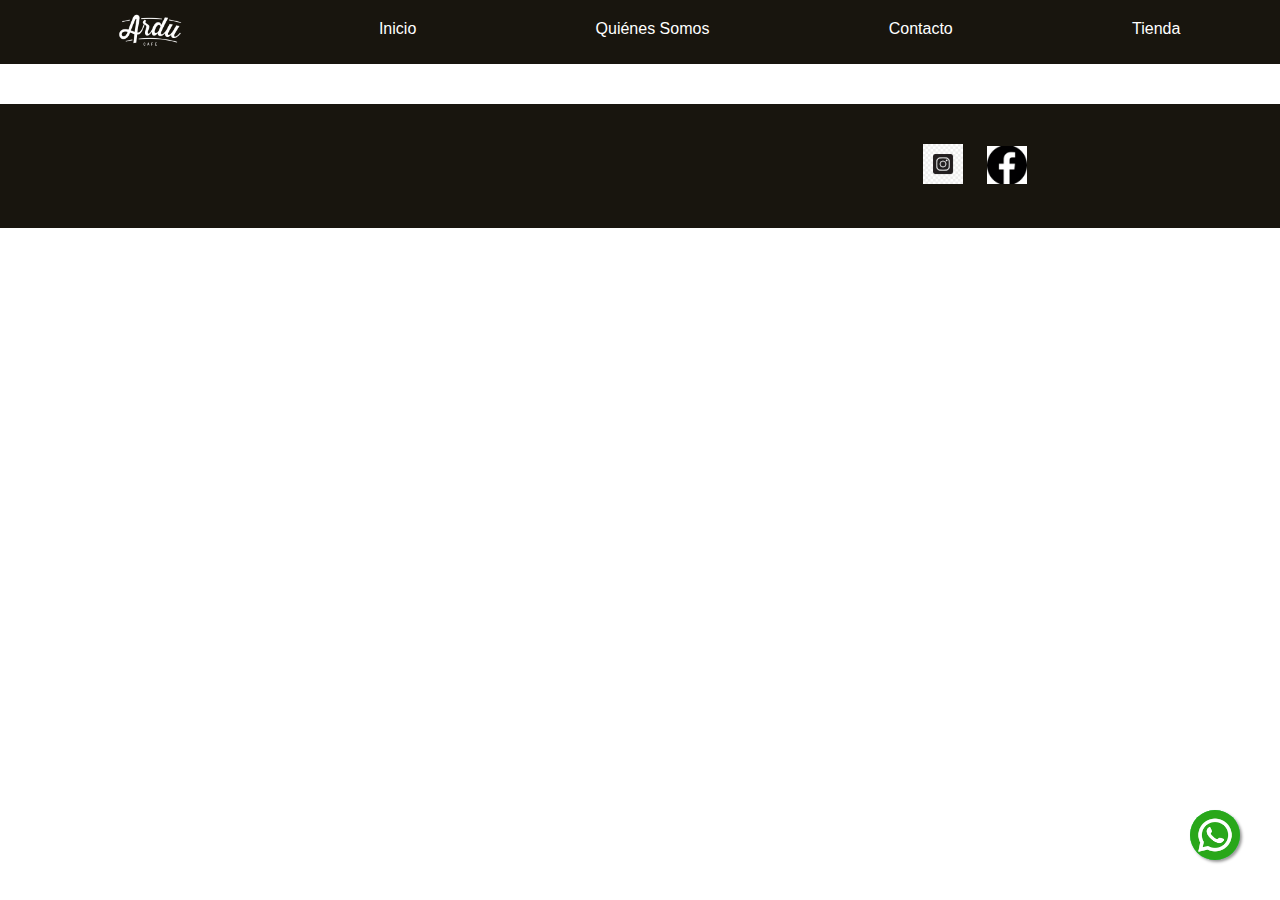
==== index.html @ 4b8e341f "18/05/2024 jp" ====
<!DOCTYPE html>
<html lang="es">

<head>
    <meta charset="UTF-8">
    <meta name="viewport" content="width=device-width, initial-scale=1.0">
    <title>Cafe ARDU</title>
    <link rel="stylesheet" href="styles.css">
    <link rel="icon" href="img/logo.jpg" type="image/x-icon">
</head>

<body>

    <nav>
        <ul>
            <li><img src="img/logo.jpg" alt="Logo"></li>
            <li><a href="#inicio">Inicio</a></li>
            <li><a href="./quienes somos/quienes-somos.html">Quiénes Somos</a></li>
            <li><a href="./contacto/formul.html">Contacto</a></li>
            <li><a href="./tienda/tienda.html">Tienda</a</li>

        </ul>
    </nav>
    <a href="https://api.whatsapp.com/send?phone=NUMERO_DE_TELEFONO&text=Hola,%20quiero%20más%20información"
        class="whatsapp-float" target="_blank">
        <img src="img/whatsapp.png" alt="WhatsApp">
    </a>

    <main>

    </main>


    <footer>
        <div class="map-container">
           
            <iframe src="https://www.google.com/maps/embed?pb=!1m18!1m12!1m3!1d27237.06250552302!2d-64.22737240791318!3d-31.42424124033446!2m3!1f0!2f0!3f0!3m2!1i1024!2i768!4f13.1!3m3!1m2!1s0x9432a3c07b90246f%3A0x5111095395d3985f!2sArdu%20Caf%C3%A9%20Guemes!5e0!3m2!1ses!2sar!4v1715530707167!5m2!1ses!2sar" width="600" height="450" style="border:0;" allowfullscreen="" loading="lazy" referrerpolicy="no-referrer-when-downgrade"></iframe>
                
        </div>
        <div class="redes">
            
            <a href="https://www.instagram.com/arducafe/" target="_blank"><img src="img/logo instagram.jpg"
                    alt="Instagram"></a>
            
            <a href="https://www.facebook.com/arducafe" target="_blank"><img src="img/facebook-logo.png" alt="Facebook"></a>
        </div>
    </footer>

</body>

</html>
---- styles.css ----
body {
    font-family: Arial, sans-serif;
    margin: 0;
    padding: 0;
    position: relative;
}

nav {
    background-color: #18150E;
    padding: 10px;
}

ul {
    list-style-type: none;
    margin: 0;
    padding: 0;
    display: flex;
    justify-content: space-around;
}

li {
    flex-grow: 1;
    text-align: center;
}

li a {
    display: block;
    color: white;
    text-decoration: none;
    padding: 10px 0;
}

li img {
    max-height: 40px;
}

li a:hover {
    background-color: #555;
}

main {
    display: grid;
    grid-template-columns: repeat(2, 1fr);
    padding: 20px;
}

section {
    padding: 20px;
    border: 1px solid #ddd;
    border-radius: 5px;
}

h2 {
    margin-top: 0;
}

.whatsapp-float {
    position: fixed;
    width: 50px;
    height: 50px;
    bottom: 40px;
    right: 40px;
    background-color: #25d366;
    color: #FFF;
    border-radius: 50px;
    text-align: center;
    font-size: 30px;
    box-shadow: 2px 2px 3px #999;
    z-index: 100;
    overflow: hidden;
}

.whatsapp-float img {
    width: 100%;
    height: 100%;
    object-fit: cover;
}
footer {
    background-color: #18150E;
    color: white;
    padding: 10px;
    text-align: center;
    display: flex;
    justify-content: space-between;
    align-items: center;
    flex-wrap: wrap; /* Para permitir el ajuste automático en múltiples líneas */
    position: relative;
    bottom: 0;
    width: 100%;
}

.map-container,
.redes {
    flex: 1; /* Para que ocupen el mismo espacio y se distribuyan horizontalmente */
}

.map-container {
    margin-right: 20px; /* Espacio entre el mapa y los íconos */
}
.map-container iframe {
    width: 25%; /* Hace que el ancho del mapa se ajuste al ancho del contenedor */
    height: 100px; /* Ajusta la altura del mapa según tu preferencia */
}
.redes img {
    width: 40px;
    margin: 0 10px; /* Ajusta el espacio entre los iconos de las redes sociales */
}
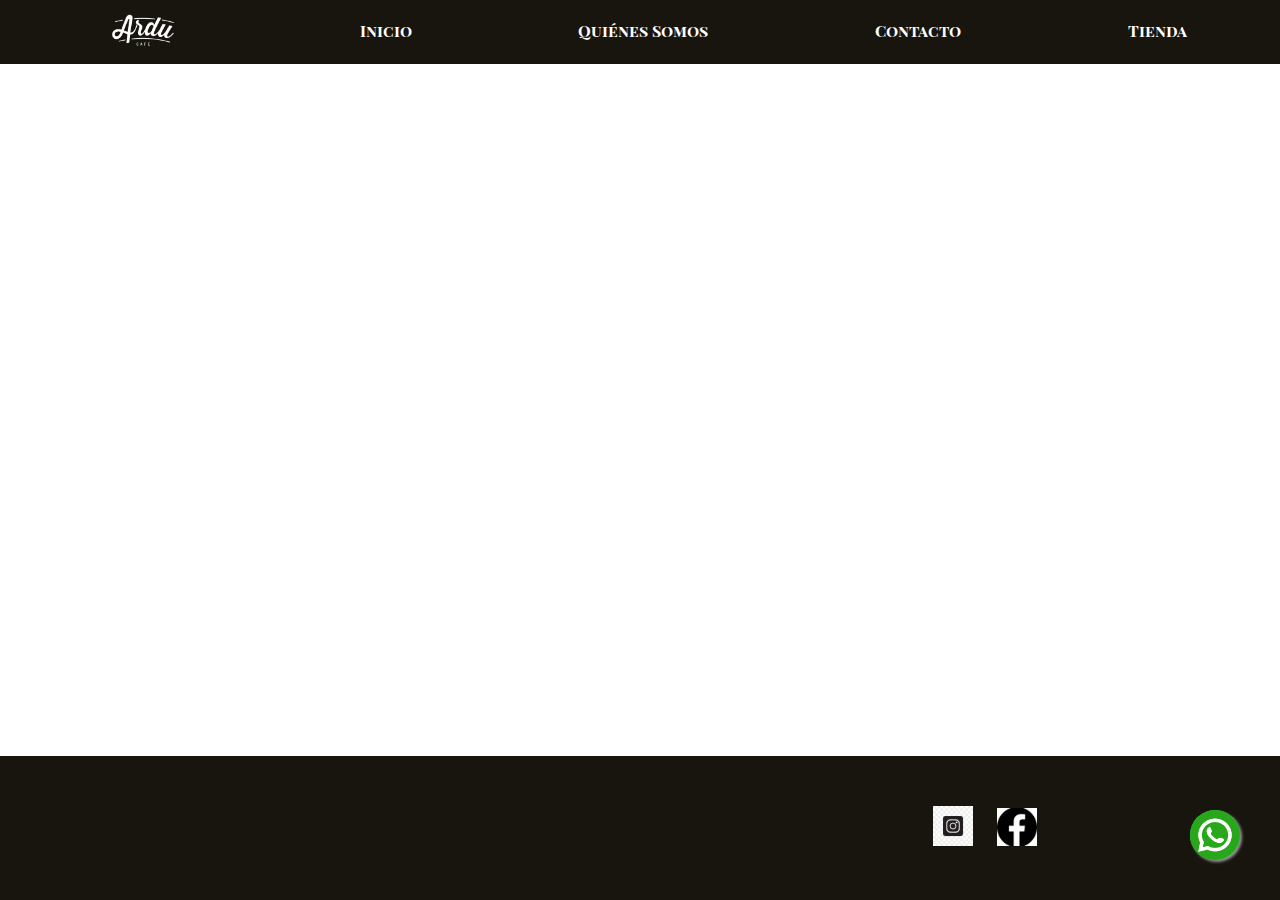
==== commit 4e1713bf: "correccion de tipografia en pagina de inicio" ====
--- a/index.html
+++ b/index.html
@@ -7,6 +7,7 @@
     <title>Cafe ARDU</title>
     <link rel="stylesheet" href="styles.css">
     <link rel="icon" href="img/logo.jpg" type="image/x-icon">
+    <link href="https://fonts.googleapis.com/css2?family=Playfair+Display+SC:ital,wght@0,400;0,700;0,900;1,400;1,700;1,900&family=Poppins:ital,wght@0,100;0,200;0,300;0,400;0,500;0,600;0,700;0,800;0,900;1,100;1,200;1,300;1,400;1,500;1,600;1,700;1,800;1,900&display=swap" rel="stylesheet">
 </head>
 
 <body>
@@ -15,9 +16,9 @@
         <ul>
             <li><img src="img/logo.jpg" alt="Logo"></li>
             <li><a href="#inicio">Inicio</a></li>
-            <li><a href="./quienes somos/quienes-somos.html">Quiénes Somos</a></li>
-            <li><a href="./contacto/formul.html">Contacto</a></li>
-            <li><a href="./tienda/tienda.html">Tienda</a</li>
+            <li><a href="#quienes-somos">Quiénes Somos</a></li>
+            <li><a href="#contacto">Contacto</a></li>
+            <li><a href="./tienda/tienda.html">Tienda</a></li>
 
         </ul>
     </nav>
--- a/styles.css
+++ b/styles.css
@@ -8,6 +8,7 @@
 nav {
     background-color: #18150E;
     padding: 10px;
+    
 }
 
 ul {
@@ -16,6 +17,10 @@
     padding: 0;
     display: flex;
     justify-content: space-around;
+    font-family: "Playfair Display SC", serif;
+    font-weight: bold;
+    font-size: 1rem;
+
 }
 
 li {
@@ -78,13 +83,13 @@
 footer {
     background-color: #18150E;
     color: white;
-    padding: 10px;
+    padding: 20px;
     text-align: center;
     display: flex;
     justify-content: space-between;
     align-items: center;
     flex-wrap: wrap; /* Para permitir el ajuste automático en múltiples líneas */
-    position: relative;
+    position: fixed;
     bottom: 0;
     width: 100%;
 }
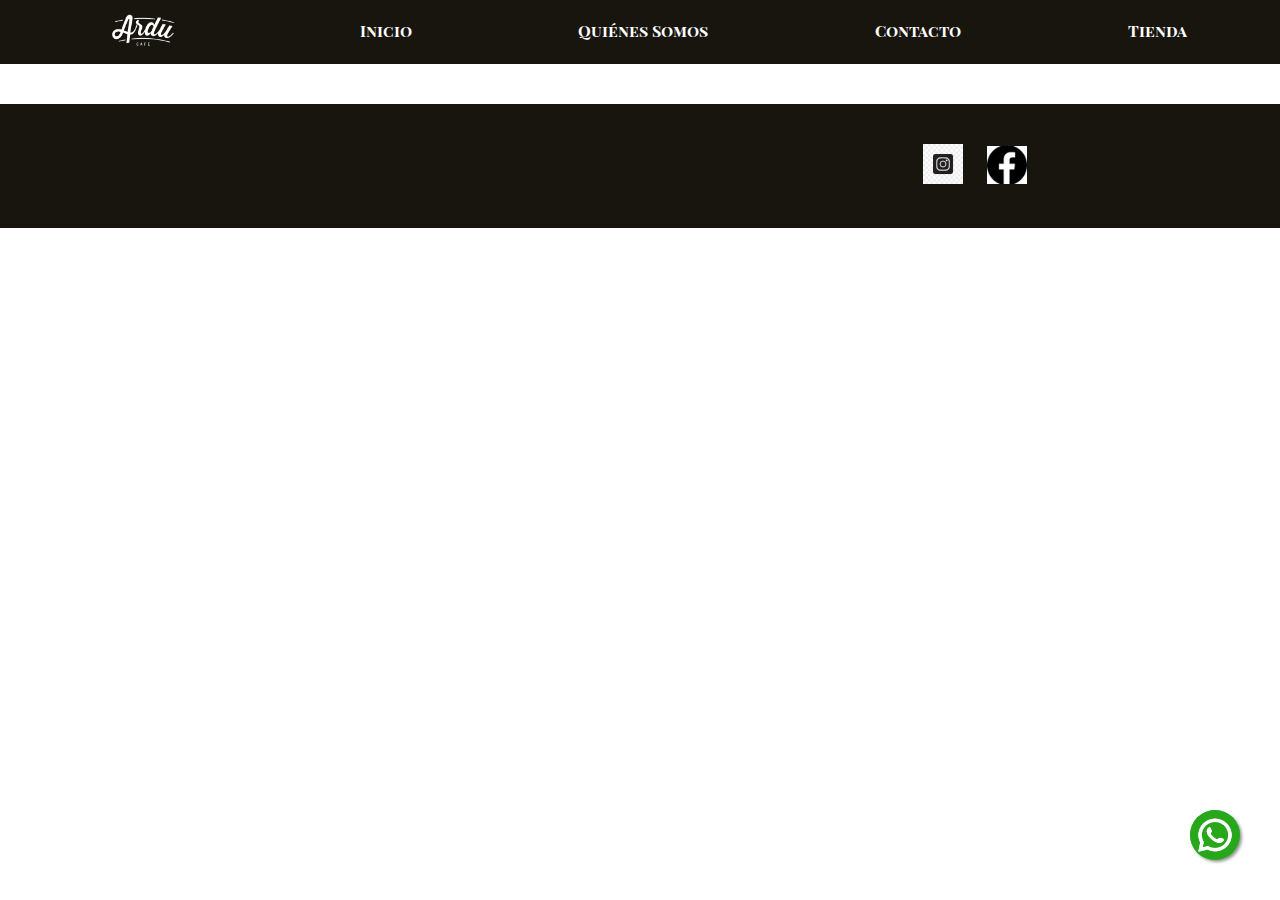
==== commit 9e3b8318: "Merge branch 'main' of https://github.com/japgarro/codo-a-codo-node" ====
--- a/index.html
+++ b/index.html
@@ -16,9 +16,9 @@
         <ul>
             <li><img src="img/logo.jpg" alt="Logo"></li>
             <li><a href="#inicio">Inicio</a></li>
-            <li><a href="#quienes-somos">Quiénes Somos</a></li>
-            <li><a href="#contacto">Contacto</a></li>
-            <li><a href="./tienda/tienda.html">Tienda</a></li>
+            <li><a href="./quienes somos/quienes-somos.html">Quiénes Somos</a></li>
+            <li><a href="./contacto/formul.html">Contacto</a></li>
+            <li><a href="./tienda/tienda.html">Tienda</a</li>
 
         </ul>
     </nav>
--- a/styles.css
+++ b/styles.css
@@ -83,13 +83,13 @@
 footer {
     background-color: #18150E;
     color: white;
-    padding: 20px;
+    padding: 10px;
     text-align: center;
     display: flex;
     justify-content: space-between;
     align-items: center;
     flex-wrap: wrap; /* Para permitir el ajuste automático en múltiples líneas */
-    position: fixed;
+    position: relative;
     bottom: 0;
     width: 100%;
 }
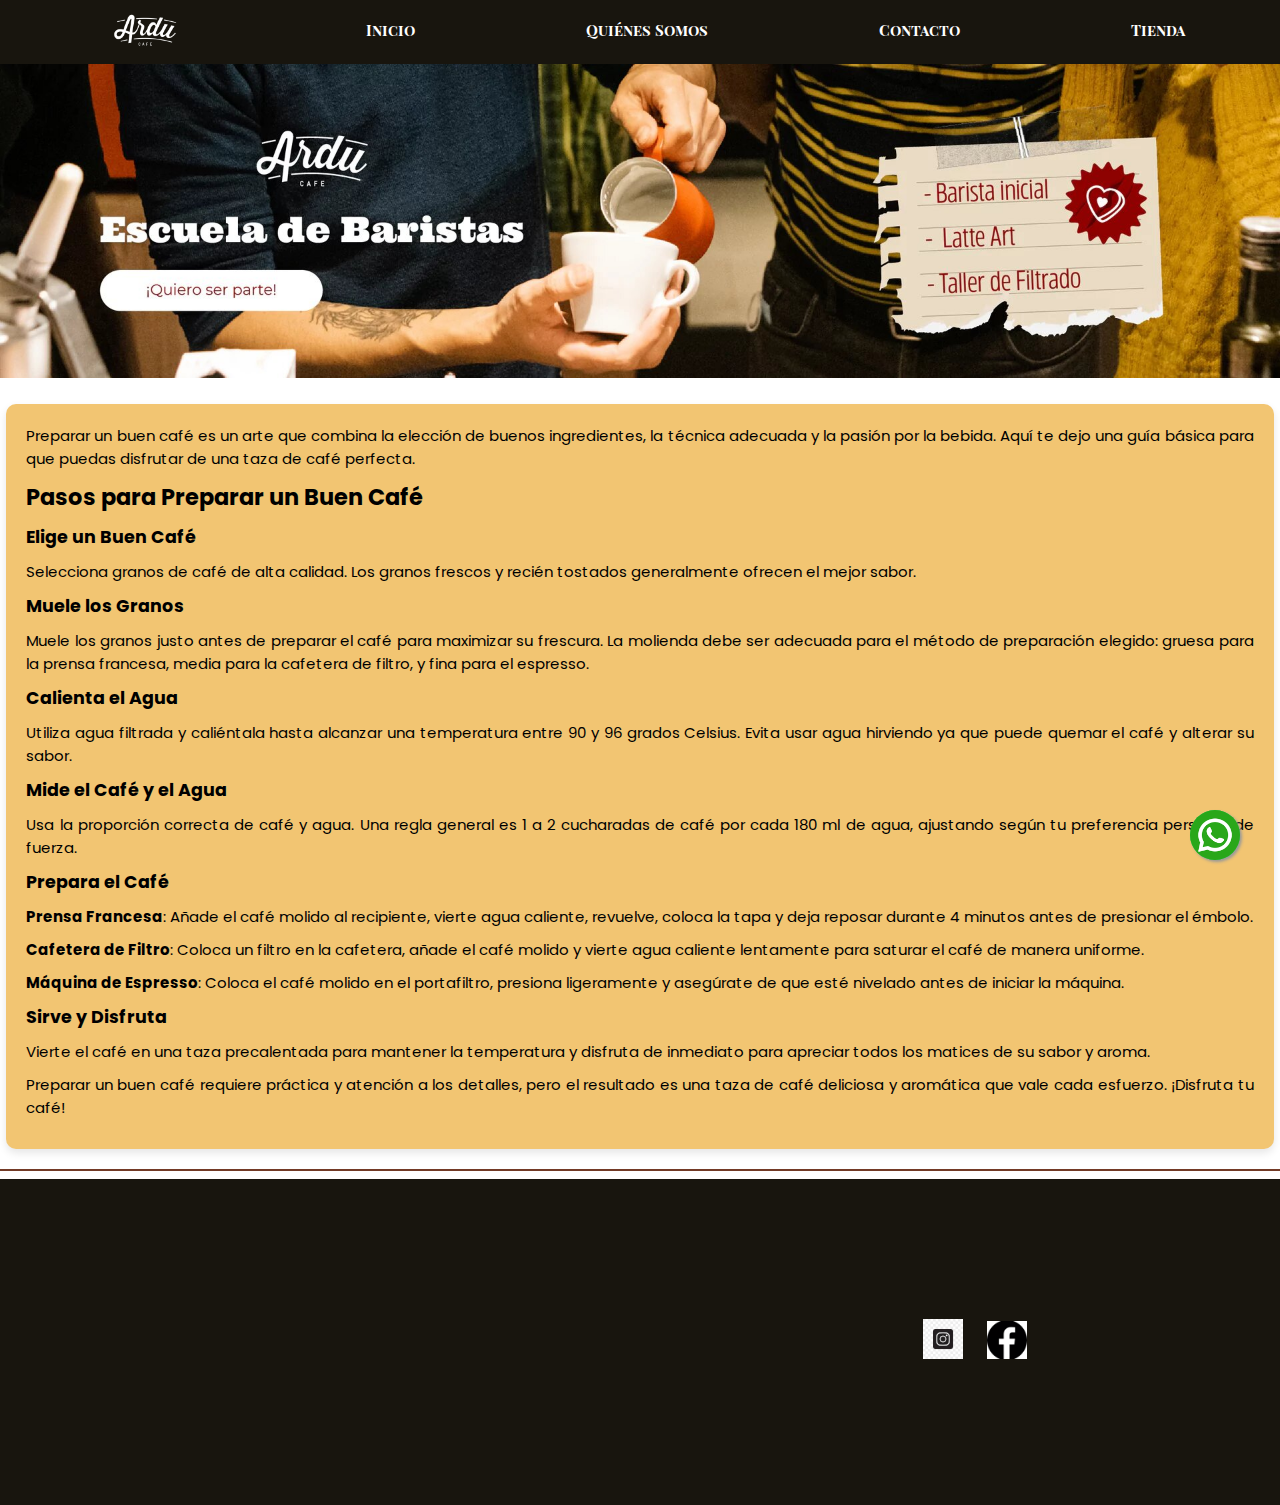
==== commit 579397cc: "21/05/2024 - jp" ====
--- a/index.html
+++ b/index.html
@@ -7,7 +7,9 @@
     <title>Cafe ARDU</title>
     <link rel="stylesheet" href="styles.css">
     <link rel="icon" href="img/logo.jpg" type="image/x-icon">
-    <link href="https://fonts.googleapis.com/css2?family=Playfair+Display+SC:ital,wght@0,400;0,700;0,900;1,400;1,700;1,900&family=Poppins:ital,wght@0,100;0,200;0,300;0,400;0,500;0,600;0,700;0,800;0,900;1,100;1,200;1,300;1,400;1,500;1,600;1,700;1,800;1,900&display=swap" rel="stylesheet">
+    <link
+        href="https://fonts.googleapis.com/css2?family=Playfair+Display+SC:ital,wght@0,400;0,700;0,900;1,400;1,700;1,900&family=Poppins:ital,wght@0,100;0,200;0,300;0,400;0,500;0,600;0,700;0,800;0,900;1,100;1,200;1,300;1,400;1,500;1,600;1,700;1,800;1,900&display=swap"
+        rel="stylesheet">
 </head>
 
 <body>
@@ -18,32 +20,94 @@
             <li><a href="#inicio">Inicio</a></li>
             <li><a href="./quienes somos/quienes-somos.html">Quiénes Somos</a></li>
             <li><a href="./contacto/formul.html">Contacto</a></li>
-            <li><a href="./tienda/tienda.html">Tienda</a</li>
+            <li><a href="./tienda/tienda.html">Tienda</a></li>
 
         </ul>
     </nav>
     <a href="https://api.whatsapp.com/send?phone=NUMERO_DE_TELEFONO&text=Hola,%20quiero%20más%20información"
         class="whatsapp-float" target="_blank">
-        <img src="img/whatsapp.png" alt="WhatsApp">
+        <img src="img/whatsapp.png" alt="Contactar vía WhatsApp">
     </a>
 
     <main>
+
+
+        <div class="banner">
+
+            <a href="https://www.ardu.com.ar/escuela-de-baristas/" target="_blank">
+                <img src="img/escuela.jpg" alt="imagen de escuela de barista">
+            </a>
+
+        </div>
+
+
+        <div class="card-container">
+            <div class="card">
+        
+        <div class="text-container">
+            <p>Preparar un buen café es un arte que combina la elección de buenos ingredientes, la técnica adecuada y la
+                pasión por la bebida. Aquí te dejo una guía básica para que puedas disfrutar de una taza de café
+                perfecta.</p>
+
+
+            <h2>Pasos para Preparar un Buen Café</h2>
+            <h3>Elige un Buen Café</h3>
+            <p>Selecciona granos de café de alta calidad. Los granos frescos y recién tostados generalmente ofrecen el
+                mejor sabor.</p>
+
+            <h3>Muele los Granos</h3>
+            <p>Muele los granos justo antes de preparar el café para maximizar su frescura. La molienda debe ser
+                adecuada para el método de preparación elegido: gruesa para la prensa francesa, media para la cafetera
+                de filtro, y fina para el espresso.</p>
+
+            <h3>Calienta el Agua</h3>
+            <p>Utiliza agua filtrada y caliéntala hasta alcanzar una temperatura entre 90 y 96 grados Celsius. Evita
+                usar agua hirviendo ya que puede quemar el café y alterar su sabor.</p>
+
+            <h3>Mide el Café y el Agua</h3>
+            <p>Usa la proporción correcta de café y agua. Una regla general es 1 a 2 cucharadas de café por cada 180 ml
+                de agua, ajustando según tu preferencia personal de fuerza.</p>
+
+            <h3>Prepara el Café</h3>
+            <p><strong>Prensa Francesa</strong>: Añade el café molido al recipiente, vierte agua caliente, revuelve,
+                coloca la tapa y deja reposar durante 4 minutos antes de presionar el émbolo.</p>
+            <p><strong>Cafetera de Filtro</strong>: Coloca un filtro en la cafetera, añade el café molido y vierte agua
+                caliente lentamente para saturar el café de manera uniforme.</p>
+            <p><strong>Máquina de Espresso</strong>: Coloca el café molido en el portafiltro, presiona ligeramente y
+                asegúrate de que esté nivelado antes de iniciar la máquina.</p>
+
+            <h3>Sirve y Disfruta</h3>
+            <p>Vierte el café en una taza precalentada para mantener la temperatura y disfruta de inmediato para
+                apreciar todos los matices de su sabor y aroma.</p>
+
+            <p>Preparar un buen café requiere práctica y atención a los detalles, pero el resultado es una taza de café
+                deliciosa y aromática que vale cada esfuerzo. ¡Disfruta tu café!</p>
+        </div>
+    </div>
+</div>
+        <hr>
+
+
 
     </main>
 
 
     <footer>
         <div class="map-container">
-           
-            <iframe src="https://www.google.com/maps/embed?pb=!1m18!1m12!1m3!1d27237.06250552302!2d-64.22737240791318!3d-31.42424124033446!2m3!1f0!2f0!3f0!3m2!1i1024!2i768!4f13.1!3m3!1m2!1s0x9432a3c07b90246f%3A0x5111095395d3985f!2sArdu%20Caf%C3%A9%20Guemes!5e0!3m2!1ses!2sar!4v1715530707167!5m2!1ses!2sar" width="600" height="450" style="border:0;" allowfullscreen="" loading="lazy" referrerpolicy="no-referrer-when-downgrade"></iframe>
-                
+
+            <iframe
+                src="https://www.google.com/maps/embed?pb=!1m18!1m12!1m3!1d27237.06250552302!2d-64.22737240791318!3d-31.42424124033446!2m3!1f0!2f0!3f0!3m2!1i1024!2i768!4f13.1!3m3!1m2!1s0x9432a3c07b90246f%3A0x5111095395d3985f!2sArdu%20Caf%C3%A9%20Guemes!5e0!3m2!1ses!2sar!4v1715530707167!5m2!1ses!2sar"
+                width="600" height="450" style="border:0;" allowfullscreen="" loading="lazy"
+                referrerpolicy="no-referrer-when-downgrade"></iframe>
+
         </div>
         <div class="redes">
-            
+
             <a href="https://www.instagram.com/arducafe/" target="_blank"><img src="img/logo instagram.jpg"
                     alt="Instagram"></a>
-            
-            <a href="https://www.facebook.com/arducafe" target="_blank"><img src="img/facebook-logo.png" alt="Facebook"></a>
+
+            <a href="https://www.facebook.com/arducafe" target="_blank"><img src="img/facebook-logo.png"
+                    alt="Facebook"></a>
         </div>
     </footer>
 
--- a/styles.css
+++ b/styles.css
@@ -1,5 +1,30 @@
+body, html {
+    margin: 0;
+    padding: 0;
+    height: 100%;
+    font-family: 'Poppins', Arial, sans-serif;
+    font-size: 15px; /* Tamaño de fuente más pequeño */
+}
+
+.text-container {
+    box-sizing: border-box;
+    padding: 20px;
+    display: flex;
+    flex-direction: column;
+    justify-content: center;
+    text-align: justify;
+    width: 100%;
+}
+
+p, h2, h3, ul {
+    margin: 0 0 10px;
+}
+
+ul {
+    padding-left: 20px;
+}
+
 body {
-    font-family: Arial, sans-serif;
     margin: 0;
     padding: 0;
     position: relative;
@@ -8,7 +33,6 @@
 nav {
     background-color: #18150E;
     padding: 10px;
-    
 }
 
 ul {
@@ -20,7 +44,6 @@
     font-family: "Playfair Display SC", serif;
     font-weight: bold;
     font-size: 1rem;
-
 }
 
 li {
@@ -44,9 +67,8 @@
 }
 
 main {
-    display: grid;
-    grid-template-columns: repeat(2, 1fr);
-    padding: 20px;
+    width: 100%;
+    padding: 0;
 }
 
 section {
@@ -80,6 +102,7 @@
     height: 100%;
     object-fit: cover;
 }
+
 footer {
     background-color: #18150E;
     color: white;
@@ -88,7 +111,7 @@
     display: flex;
     justify-content: space-between;
     align-items: center;
-    flex-wrap: wrap; /* Para permitir el ajuste automático en múltiples líneas */
+    flex-wrap: wrap;
     position: relative;
     bottom: 0;
     width: 100%;
@@ -96,17 +119,89 @@
 
 .map-container,
 .redes {
-    flex: 1; /* Para que ocupen el mismo espacio y se distribuyan horizontalmente */
+    flex: 1;
 }
 
 .map-container {
-    margin-right: 20px; /* Espacio entre el mapa y los íconos */
-}
+    margin-right: 20px;
+}
+
 .map-container iframe {
-    width: 25%; /* Hace que el ancho del mapa se ajuste al ancho del contenedor */
-    height: 100px; /* Ajusta la altura del mapa según tu preferencia */
-}
+    width: 100%; /* Ajustado para que el iframe ocupe el ancho completo del contenedor */
+    height: 300px; /* Ajustar la altura según tu preferencia */
+}
+
 .redes img {
     width: 40px;
-    margin: 0 10px; /* Ajusta el espacio entre los iconos de las redes sociales */
-}+    margin: 0 10px;
+}
+
+/* Añadir media queries para la responsividad */
+@media (max-width: 768px) {
+    main {
+        grid-template-columns: 1fr; /* Una sola columna en pantallas pequeñas */
+    }
+
+    .map-container iframe {
+        width: 100%;
+        height: 200px;
+    }
+
+    .whatsapp-float {
+        width: 40px;
+        height: 40px;
+        bottom: 20px;
+        right: 20px;
+    }
+
+    footer {
+        flex-direction: column;
+    }
+
+    .map-container {
+        margin-right: 0;
+        margin-bottom: 20px;
+    }
+
+    .redes img {
+        width: 30px;
+    }
+}
+.banner {
+    width: 100%;
+}
+
+.banner img {
+    width: 100%;
+    height: auto; /* Para mantener la proporción de aspecto */
+}
+
+hr {
+    border: 0; /* Elimina el borde predeterminado */
+    height: 2px; /* Establece la altura deseada */
+    background: #733A26;
+}
+
+
+
+.text-container {
+    /* Estilos del contenido dentro de la tarjeta */
+    padding: 20px; /* Espacio interno para el contenido */
+}
+
+.card {
+    /* Estilos de la tarjeta */
+    background-color: #F2C572; /* Color de fondo de la tarjeta */
+    border-radius: 10px; /* Bordes redondeados */
+    box-shadow: 0 4px 8px rgba(0, 0, 0, 0.1); /* Sombra suave */
+    width: 100%; /* Ocupa todo el ancho disponible */
+    margin: 0; /* Elimina los márgenes */
+}
+
+.card-container {
+    /* Estilos del contenedor de la tarjeta */
+    margin: 20px auto; /* Margen exterior para centrar la tarjeta */
+    max-width: 99%; /* Ancho máximo de la tarjeta */
+    
+}
+
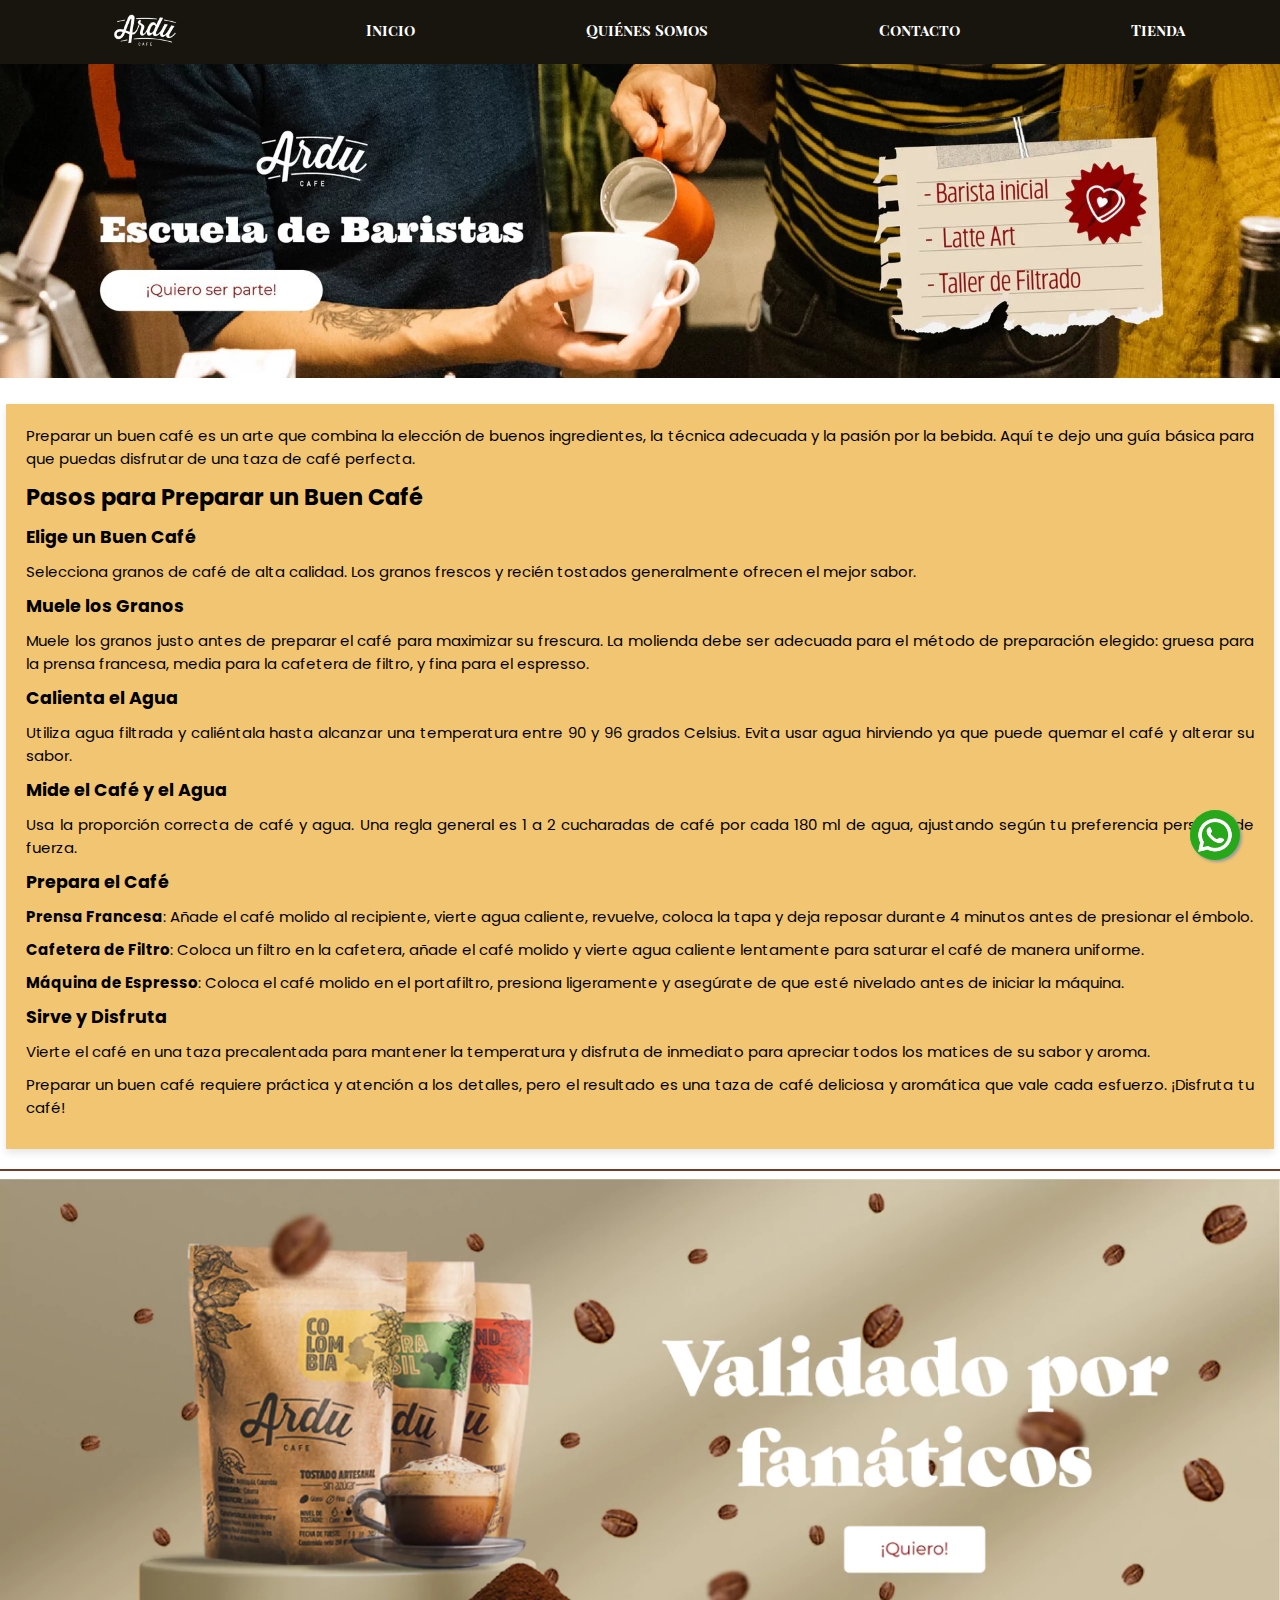
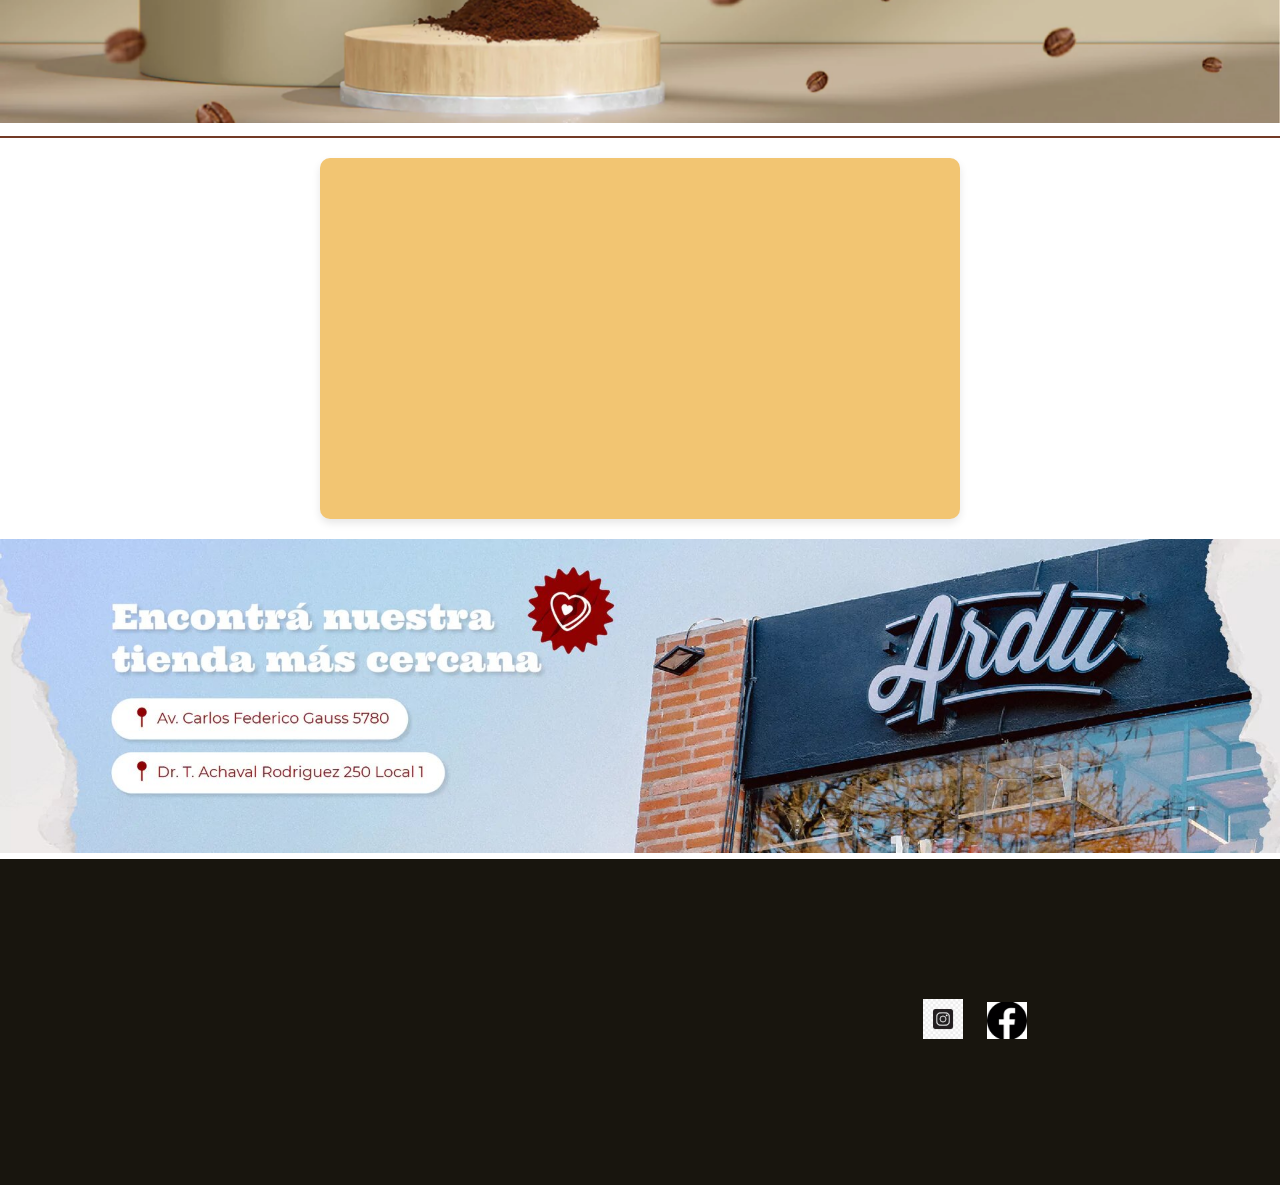
==== commit c578ec5e: "26/05/2024 jp" ====
--- a/index.html
+++ b/index.html
@@ -87,7 +87,30 @@
 </div>
         <hr>
 
+        <div class="banner">
 
+            <a href="./tienda/tienda.html">
+                <img src="img/cafe.PNG" alt="link a tienda">
+            </a>
+
+        </div>
+
+        <hr>
+
+        <div class="card-container1">
+            <div class="card1">
+               
+                <iframe width="560" height="315" src="https://www.youtube.com/embed/J4HzXp9AH4Q?si=ucoblBwAC3ElqfMC" title="YouTube video player" frameborder="0" allow="accelerometer; autoplay; clipboard-write; encrypted-media; gyroscope; picture-in-picture; web-share" referrerpolicy="strict-origin-when-cross-origin" allowfullscreen></iframe>
+            </div>
+        </div>
+
+        <div class="banner">
+
+            
+         <img src="img//locales.jpg" alt="banner locales">
+           
+
+        </div>
 
     </main>
 
--- a/styles.css
+++ b/styles.css
@@ -190,18 +190,38 @@
 }
 
 .card {
-    /* Estilos de la tarjeta */
-    background-color: #F2C572; /* Color de fondo de la tarjeta */
-    border-radius: 10px; /* Bordes redondeados */
-    box-shadow: 0 4px 8px rgba(0, 0, 0, 0.1); /* Sombra suave */
-    width: 100%; /* Ocupa todo el ancho disponible */
-    margin: 0; /* Elimina los márgenes */
+    background-color: #F2C572; /
+    border-radius: 10px; 
+    box-shadow: 0 4px 8px rgba(0, 0, 0, 0.1); 
+    width: 100%; 
+    margin: 0; 
 }
 
 .card-container {
-    /* Estilos del contenedor de la tarjeta */
-    margin: 20px auto; /* Margen exterior para centrar la tarjeta */
-    max-width: 99%; /* Ancho máximo de la tarjeta */
+  
+    margin: 20px auto; 
+    max-width: 99%; 
     
 }
 
+.card-container1 {
+    margin: 20px auto; 
+    max-width: 99%;
+    display: flex;
+    justify-content: center;
+}
+
+.card1 {
+    background-color: #F2C572;
+    border-radius: 10px;
+    box-shadow: 0 4px 8px rgba(0, 0, 0, 0.1);
+    width: 100%;
+    max-width: 600px;
+    padding: 20px;
+    text-align: center;
+}
+
+.card1 iframe {
+    width: 100%;
+    border-radius: 10px;
+}
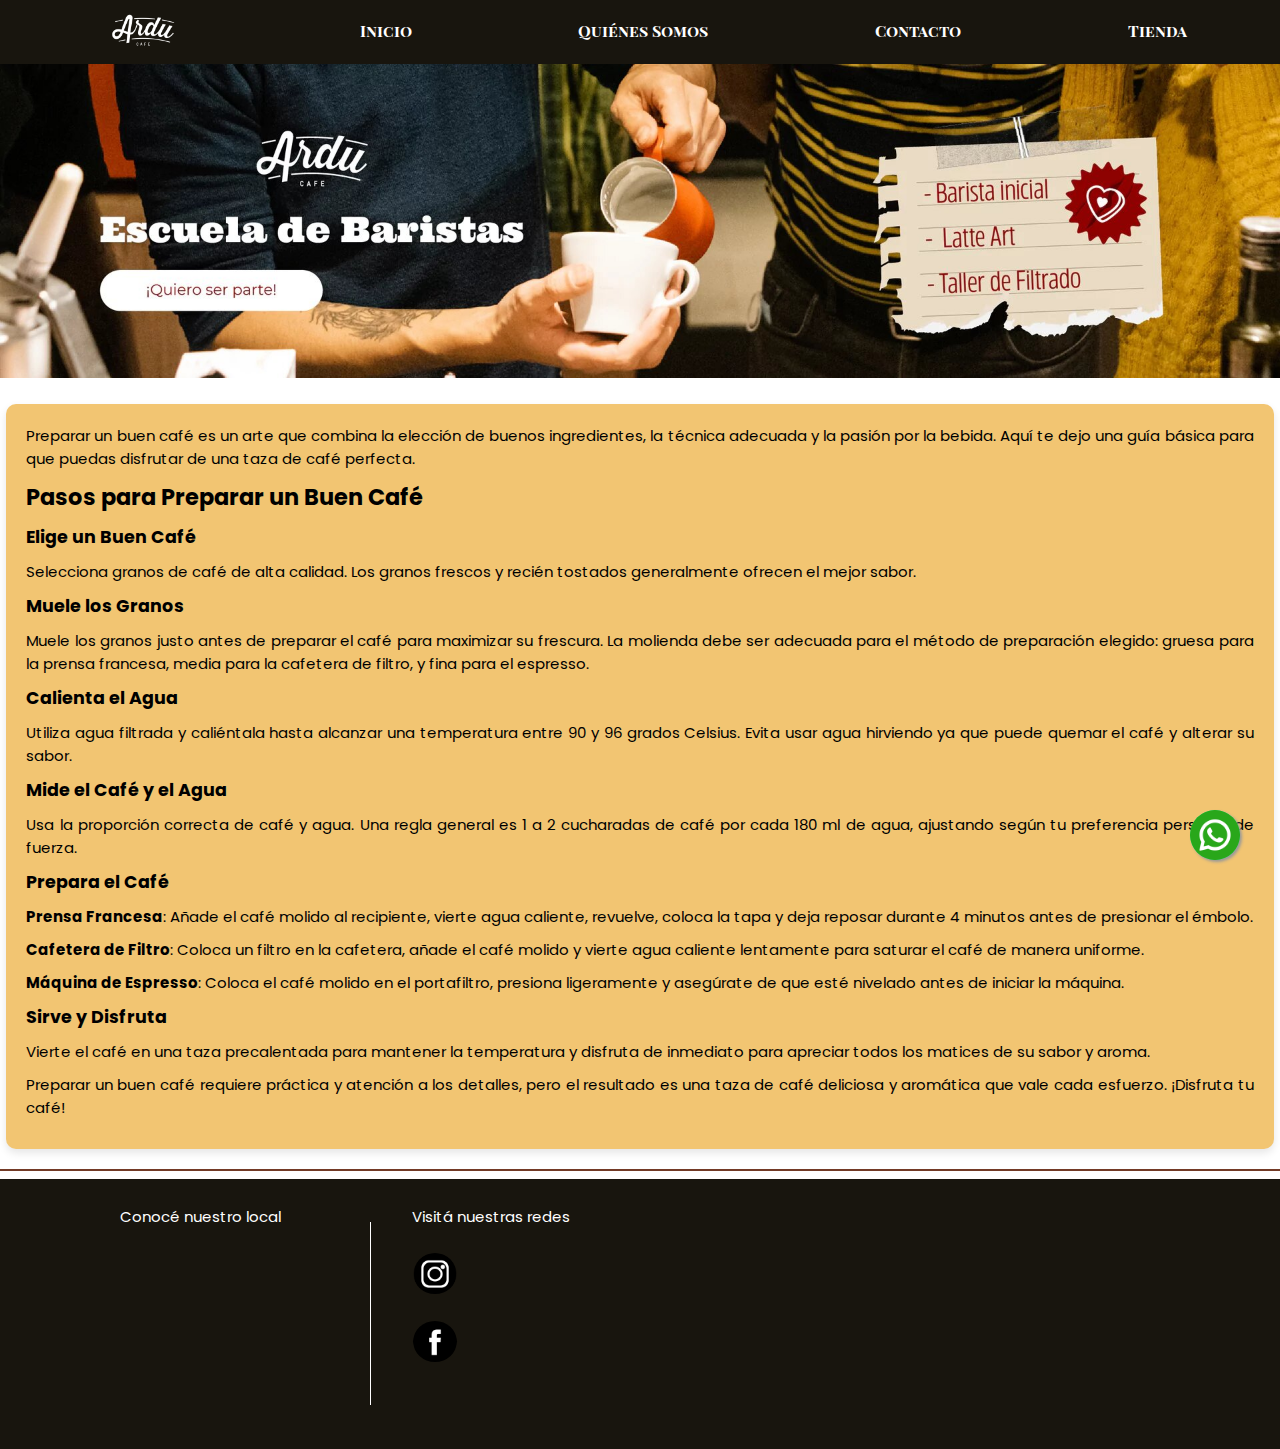
==== commit 4623e965: "Modificacion al footer, estilos" ====
--- a/index.html
+++ b/index.html
@@ -1,139 +1,140 @@
 <!DOCTYPE html>
 <html lang="es">
+  <head>
+    <meta charset="UTF-8" />
+    <meta name="viewport" content="width=device-width, initial-scale=1.0" />
+    <title>Cafe ARDU</title>
+    <link rel="stylesheet" href="styles.css" />
+    <link rel="icon" href="img/logo.jpg" type="image/x-icon" />
+    <link
+      href="https://fonts.googleapis.com/css2?family=Playfair+Display+SC:ital,wght@0,400;0,700;0,900;1,400;1,700;1,900&family=Poppins:ital,wght@0,100;0,200;0,300;0,400;0,500;0,600;0,700;0,800;0,900;1,100;1,200;1,300;1,400;1,500;1,600;1,700;1,800;1,900&display=swap"
+      rel="stylesheet"
+    />
+  </head>
 
-<head>
-    <meta charset="UTF-8">
-    <meta name="viewport" content="width=device-width, initial-scale=1.0">
-    <title>Cafe ARDU</title>
-    <link rel="stylesheet" href="styles.css">
-    <link rel="icon" href="img/logo.jpg" type="image/x-icon">
-    <link
-        href="https://fonts.googleapis.com/css2?family=Playfair+Display+SC:ital,wght@0,400;0,700;0,900;1,400;1,700;1,900&family=Poppins:ital,wght@0,100;0,200;0,300;0,400;0,500;0,600;0,700;0,800;0,900;1,100;1,200;1,300;1,400;1,500;1,600;1,700;1,800;1,900&display=swap"
-        rel="stylesheet">
-</head>
-
-<body>
-
+  <body>
     <nav>
-        <ul>
-            <li><img src="img/logo.jpg" alt="Logo"></li>
-            <li><a href="#inicio">Inicio</a></li>
-            <li><a href="./quienes somos/quienes-somos.html">Quiénes Somos</a></li>
-            <li><a href="./contacto/formul.html">Contacto</a></li>
-            <li><a href="./tienda/tienda.html">Tienda</a></li>
-
-        </ul>
+      <ul>
+        <li><img src="img/logo.jpg" alt="Logo" /></li>
+        <li><a href="#inicio">Inicio</a></li>
+        <li><a href="./quienes somos/quienes-somos.html">Quiénes Somos</a></li>
+        <li><a href="./contacto/formul.html">Contacto</a></li>
+        <li><a href="./tienda/tienda.html">Tienda</a></li>
+      </ul>
     </nav>
-    <a href="https://api.whatsapp.com/send?phone=NUMERO_DE_TELEFONO&text=Hola,%20quiero%20más%20información"
-        class="whatsapp-float" target="_blank">
-        <img src="img/whatsapp.png" alt="Contactar vía WhatsApp">
+    <a
+      href="https://api.whatsapp.com/send?phone=NUMERO_DE_TELEFONO&text=Hola,%20quiero%20más%20información"
+      class="whatsapp-float"
+      target="_blank"
+    >
+      <img src="img/whatsapp.png" alt="Contactar vía WhatsApp" />
     </a>
 
     <main>
+      <div class="banner">
+        <a href="https://www.ardu.com.ar/escuela-de-baristas/" target="_blank">
+          <img src="img/escuela.jpg" alt="imagen de escuela de barista" />
+        </a>
+      </div>
 
-
-        <div class="banner">
-
-            <a href="https://www.ardu.com.ar/escuela-de-baristas/" target="_blank">
-                <img src="img/escuela.jpg" alt="imagen de escuela de barista">
-            </a>
-
-        </div>
-
-
-        <div class="card-container">
-            <div class="card">
-        
-        <div class="text-container">
-            <p>Preparar un buen café es un arte que combina la elección de buenos ingredientes, la técnica adecuada y la
-                pasión por la bebida. Aquí te dejo una guía básica para que puedas disfrutar de una taza de café
-                perfecta.</p>
-
+      <div class="card-container">
+        <div class="card">
+          <div class="text-container">
+            <p>
+              Preparar un buen café es un arte que combina la elección de buenos
+              ingredientes, la técnica adecuada y la pasión por la bebida. Aquí
+              te dejo una guía básica para que puedas disfrutar de una taza de
+              café perfecta.
+            </p>
 
             <h2>Pasos para Preparar un Buen Café</h2>
             <h3>Elige un Buen Café</h3>
-            <p>Selecciona granos de café de alta calidad. Los granos frescos y recién tostados generalmente ofrecen el
-                mejor sabor.</p>
+            <p>
+              Selecciona granos de café de alta calidad. Los granos frescos y
+              recién tostados generalmente ofrecen el mejor sabor.
+            </p>
 
             <h3>Muele los Granos</h3>
-            <p>Muele los granos justo antes de preparar el café para maximizar su frescura. La molienda debe ser
-                adecuada para el método de preparación elegido: gruesa para la prensa francesa, media para la cafetera
-                de filtro, y fina para el espresso.</p>
+            <p>
+              Muele los granos justo antes de preparar el café para maximizar su
+              frescura. La molienda debe ser adecuada para el método de
+              preparación elegido: gruesa para la prensa francesa, media para la
+              cafetera de filtro, y fina para el espresso.
+            </p>
 
             <h3>Calienta el Agua</h3>
-            <p>Utiliza agua filtrada y caliéntala hasta alcanzar una temperatura entre 90 y 96 grados Celsius. Evita
-                usar agua hirviendo ya que puede quemar el café y alterar su sabor.</p>
+            <p>
+              Utiliza agua filtrada y caliéntala hasta alcanzar una temperatura
+              entre 90 y 96 grados Celsius. Evita usar agua hirviendo ya que
+              puede quemar el café y alterar su sabor.
+            </p>
 
             <h3>Mide el Café y el Agua</h3>
-            <p>Usa la proporción correcta de café y agua. Una regla general es 1 a 2 cucharadas de café por cada 180 ml
-                de agua, ajustando según tu preferencia personal de fuerza.</p>
+            <p>
+              Usa la proporción correcta de café y agua. Una regla general es 1
+              a 2 cucharadas de café por cada 180 ml de agua, ajustando según tu
+              preferencia personal de fuerza.
+            </p>
 
             <h3>Prepara el Café</h3>
-            <p><strong>Prensa Francesa</strong>: Añade el café molido al recipiente, vierte agua caliente, revuelve,
-                coloca la tapa y deja reposar durante 4 minutos antes de presionar el émbolo.</p>
-            <p><strong>Cafetera de Filtro</strong>: Coloca un filtro en la cafetera, añade el café molido y vierte agua
-                caliente lentamente para saturar el café de manera uniforme.</p>
-            <p><strong>Máquina de Espresso</strong>: Coloca el café molido en el portafiltro, presiona ligeramente y
-                asegúrate de que esté nivelado antes de iniciar la máquina.</p>
+            <p>
+              <strong>Prensa Francesa</strong>: Añade el café molido al
+              recipiente, vierte agua caliente, revuelve, coloca la tapa y deja
+              reposar durante 4 minutos antes de presionar el émbolo.
+            </p>
+            <p>
+              <strong>Cafetera de Filtro</strong>: Coloca un filtro en la
+              cafetera, añade el café molido y vierte agua caliente lentamente
+              para saturar el café de manera uniforme.
+            </p>
+            <p>
+              <strong>Máquina de Espresso</strong>: Coloca el café molido en el
+              portafiltro, presiona ligeramente y asegúrate de que esté nivelado
+              antes de iniciar la máquina.
+            </p>
 
             <h3>Sirve y Disfruta</h3>
-            <p>Vierte el café en una taza precalentada para mantener la temperatura y disfruta de inmediato para
-                apreciar todos los matices de su sabor y aroma.</p>
+            <p>
+              Vierte el café en una taza precalentada para mantener la
+              temperatura y disfruta de inmediato para apreciar todos los
+              matices de su sabor y aroma.
+            </p>
 
-            <p>Preparar un buen café requiere práctica y atención a los detalles, pero el resultado es una taza de café
-                deliciosa y aromática que vale cada esfuerzo. ¡Disfruta tu café!</p>
+            <p>
+              Preparar un buen café requiere práctica y atención a los detalles,
+              pero el resultado es una taza de café deliciosa y aromática que
+              vale cada esfuerzo. ¡Disfruta tu café!
+            </p>
+          </div>
         </div>
-    </div>
-</div>
-        <hr>
-
-        <div class="banner">
-
-            <a href="./tienda/tienda.html">
-                <img src="img/cafe.PNG" alt="link a tienda">
-            </a>
-
-        </div>
-
-        <hr>
-
-        <div class="card-container1">
-            <div class="card1">
-               
-                <iframe width="560" height="315" src="https://www.youtube.com/embed/J4HzXp9AH4Q?si=ucoblBwAC3ElqfMC" title="YouTube video player" frameborder="0" allow="accelerometer; autoplay; clipboard-write; encrypted-media; gyroscope; picture-in-picture; web-share" referrerpolicy="strict-origin-when-cross-origin" allowfullscreen></iframe>
-            </div>
-        </div>
-
-        <div class="banner">
-
-            
-         <img src="img//locales.jpg" alt="banner locales">
-           
-
-        </div>
-
+      </div>
+      <hr />
     </main>
 
-
     <footer>
-        <div class="map-container">
-
-            <iframe
-                src="https://www.google.com/maps/embed?pb=!1m18!1m12!1m3!1d27237.06250552302!2d-64.22737240791318!3d-31.42424124033446!2m3!1f0!2f0!3f0!3m2!1i1024!2i768!4f13.1!3m3!1m2!1s0x9432a3c07b90246f%3A0x5111095395d3985f!2sArdu%20Caf%C3%A9%20Guemes!5e0!3m2!1ses!2sar!4v1715530707167!5m2!1ses!2sar"
-                width="600" height="450" style="border:0;" allowfullscreen="" loading="lazy"
-                referrerpolicy="no-referrer-when-downgrade"></iframe>
-
+      <div class="map-container">
+        <p class="redes__texto_map">Conocé nuestro local</p>
+        <iframe
+          src="https://www.google.com/maps/embed?pb=!1m18!1m12!1m3!1d27237.06250552302!2d-64.22737240791318!3d-31.42424124033446!2m3!1f0!2f0!3f0!3m2!1i1024!2i768!4f13.1!3m3!1m2!1s0x9432a3c07b90246f%3A0x5111095395d3985f!2sArdu%20Caf%C3%A9%20Guemes!5e0!3m2!1ses!2sar!4v1715530707167!5m2!1ses!2sar"
+          width="600"
+          height="450"
+          style="border: 0"
+          allowfullscreen=""
+          loading="lazy" 
+          referrerpolicy="no-referrer-when-downgrade"
+        ></iframe>
+      </div>
+      
+      <!-- Logos -->
+      <div class="redes">
+        <p class="redes__texto_redes">Visitá nuestras redes</p>
+        <div class="redes__logos">
+          <a id="redes_instagram" href="https://www.instagram.com/arducafe/" target="_blank"
+            ></a>
+          <a id="redes_facebook" href="https://www.facebook.com/arducafe" target="_blank"
+            ></a>
         </div>
-        <div class="redes">
-
-            <a href="https://www.instagram.com/arducafe/" target="_blank"><img src="img/logo instagram.jpg"
-                    alt="Instagram"></a>
-
-            <a href="https://www.facebook.com/arducafe" target="_blank"><img src="img/facebook-logo.png"
-                    alt="Facebook"></a>
-        </div>
+      </div>
     </footer>
-
-</body>
-
-</html>+  </body>
+</html>
--- a/styles.css
+++ b/styles.css
@@ -1,9 +1,11 @@
-body, html {
+body {
     margin: 0;
     padding: 0;
-    height: 100%;
+    height: auto;
+    width: 100%;
     font-family: 'Poppins', Arial, sans-serif;
     font-size: 15px; /* Tamaño de fuente más pequeño */
+    box-sizing: border-box;
 }
 
 .text-container {
@@ -109,31 +111,87 @@
     padding: 10px;
     text-align: center;
     display: flex;
-    justify-content: space-between;
     align-items: center;
     flex-wrap: wrap;
-    position: relative;
-    bottom: 0;
-    width: 100%;
-}
-
-.map-container,
-.redes {
-    flex: 1;
+    width: auto;
+    height: 250px;
+    overflow-x:hidden;
+}
+
+footer .redes .redes__texto_redes {
+    position: relative;
+    bottom: 17px;
+}
+
+footer .map-container .redes__texto_map {
+    position: relative;
+    bottom: 14px;
 }
 
 .map-container {
     margin-right: 20px;
-}
+    padding-left: 40px;
+}
+
 
 .map-container iframe {
-    width: 100%; /* Ajustado para que el iframe ocupe el ancho completo del contenedor */
-    height: 300px; /* Ajustar la altura según tu preferencia */
-}
-
-.redes img {
-    width: 40px;
-    margin: 0 10px;
+    width: auto; 
+    height: auto; 
+}
+
+
+.redes {
+   padding-right: 60px;
+   border-left: 1px solid white;
+   padding-left: 15px;
+}
+
+.redes__logos {
+    display: flex;
+    flex-direction: column;
+    gap: 30px;
+    width: 180px;
+    height: 150px;
+    position: relative;
+    border-radius: 50%;
+    padding-left: 30px;
+    margin-top: 5px;
+}
+
+.redes a {
+    display: inline-block;
+    width: 35px;
+    height: 38px;
+    position: relative;
+    border-radius: 50%;
+    background-color: white;
+}
+
+
+.redes #redes_instagram::before {
+    content: '';
+    position: absolute;
+    top: -2px;
+    left: -3px;
+    width: 44px;
+    height: 41px;
+    background-image: url(./img/instagram.png);
+    background-size: cover;
+    background-position: center;
+    border-radius: 50%;
+}
+
+.redes #redes_facebook::before {
+    content: '';
+    position: absolute;
+    top: -2px;
+    left: -3px;
+    width: 44px;
+    height: 41px;
+    background-image: url(./img/facebook.png);
+    background-size: cover;
+    background-position: center;
+    border-radius: 50%;
 }
 
 /* Añadir media queries para la responsividad */
@@ -190,38 +248,18 @@
 }
 
 .card {
-    background-color: #F2C572; /
-    border-radius: 10px; 
-    box-shadow: 0 4px 8px rgba(0, 0, 0, 0.1); 
-    width: 100%; 
-    margin: 0; 
+    /* Estilos de la tarjeta */
+    background-color: #F2C572; /* Color de fondo de la tarjeta */
+    border-radius: 10px; /* Bordes redondeados */
+    box-shadow: 0 4px 8px rgba(0, 0, 0, 0.1); /* Sombra suave */
+    width: 100%; /* Ocupa todo el ancho disponible */
+    margin: 0; /* Elimina los márgenes */
 }
 
 .card-container {
-  
-    margin: 20px auto; 
-    max-width: 99%; 
+    /* Estilos del contenedor de la tarjeta */
+    margin: 20px auto; /* Margen exterior para centrar la tarjeta */
+    max-width: 99%; /* Ancho máximo de la tarjeta */
     
 }
 
-.card-container1 {
-    margin: 20px auto; 
-    max-width: 99%;
-    display: flex;
-    justify-content: center;
-}
-
-.card1 {
-    background-color: #F2C572;
-    border-radius: 10px;
-    box-shadow: 0 4px 8px rgba(0, 0, 0, 0.1);
-    width: 100%;
-    max-width: 600px;
-    padding: 20px;
-    text-align: center;
-}
-
-.card1 iframe {
-    width: 100%;
-    border-radius: 10px;
-}
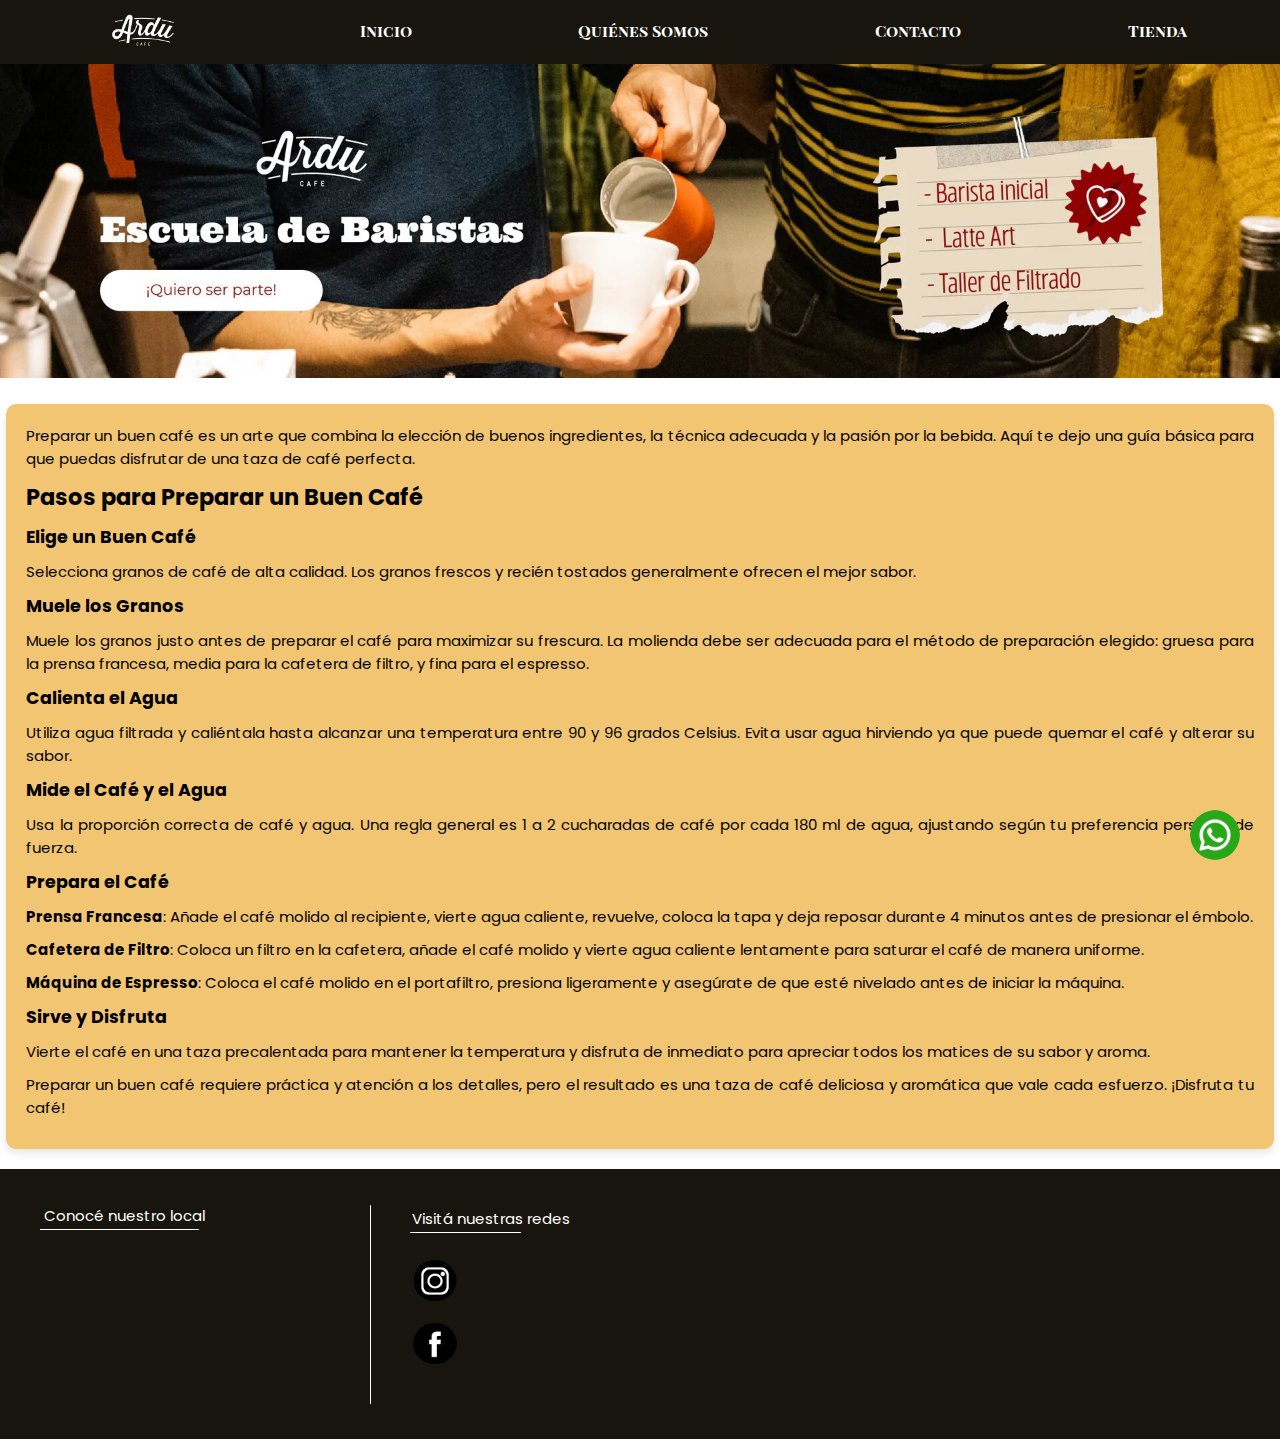
==== commit 46a4101e: "logo whatsapp correcciones" ====
--- a/index.html
+++ b/index.html
@@ -27,7 +27,6 @@
       class="whatsapp-float"
       target="_blank"
     >
-      <img src="img/whatsapp.png" alt="Contactar vía WhatsApp" />
     </a>
 
     <main>
@@ -108,7 +107,7 @@
           </div>
         </div>
       </div>
-      <hr />
+     
     </main>
 
     <footer>
--- a/styles.css
+++ b/styles.css
@@ -89,21 +89,25 @@
     height: 50px;
     bottom: 40px;
     right: 40px;
-    background-color: #25d366;
     color: #FFF;
     border-radius: 50px;
     text-align: center;
     font-size: 30px;
-    box-shadow: 2px 2px 3px #999;
     z-index: 100;
     overflow: hidden;
 }
-
-.whatsapp-float img {
-    width: 100%;
-    height: 100%;
-    object-fit: cover;
-}
+.whatsapp-float::after {
+    content: '';
+    position: absolute;
+    background-image: url('./img/whatsapp.png');
+    background-size: cover;
+    background-position: center;
+    width: 50px;
+    height: 50px;
+    top: 0;
+    right: 0;
+}
+
 
 footer {
     background-color: #18150E;
@@ -120,13 +124,37 @@
 
 footer .redes .redes__texto_redes {
     position: relative;
-    bottom: 17px;
+    bottom: -2px;
+    
+}
+
+footer .redes .redes__texto_redes::after {
+    content: '';
+    position: absolute;
+    bottom: -3px;
+    right: 75px;
+    width: 53%;
+    height: auto;
+    border-bottom: 1px solid white;
 }
 
 footer .map-container .redes__texto_map {
     position: relative;
-    bottom: 14px;
-}
+    bottom: 6px;
+    left: -76px;
+}
+
+footer .map-container .redes__texto_map::after {
+    content: '';
+    position: absolute;
+    bottom: -3px;
+    right: 75px;
+    width: 53%;
+    height: auto;
+    border-bottom: 1px solid white;
+}
+
+
 
 .map-container {
     margin-right: 20px;
@@ -149,13 +177,15 @@
 .redes__logos {
     display: flex;
     flex-direction: column;
-    gap: 30px;
+    justify-content: center;
+    gap: 25px;
     width: 180px;
     height: 150px;
     position: relative;
     border-radius: 50%;
     padding-left: 30px;
-    margin-top: 5px;
+    margin-top: 10px;
+    margin-bottom: 16px;
 }
 
 .redes a {
@@ -206,12 +236,13 @@
     }
 
     .whatsapp-float {
+        position: relative;
         width: 40px;
         height: 40px;
         bottom: 20px;
         right: 20px;
     }
-
+   
     footer {
         flex-direction: column;
     }
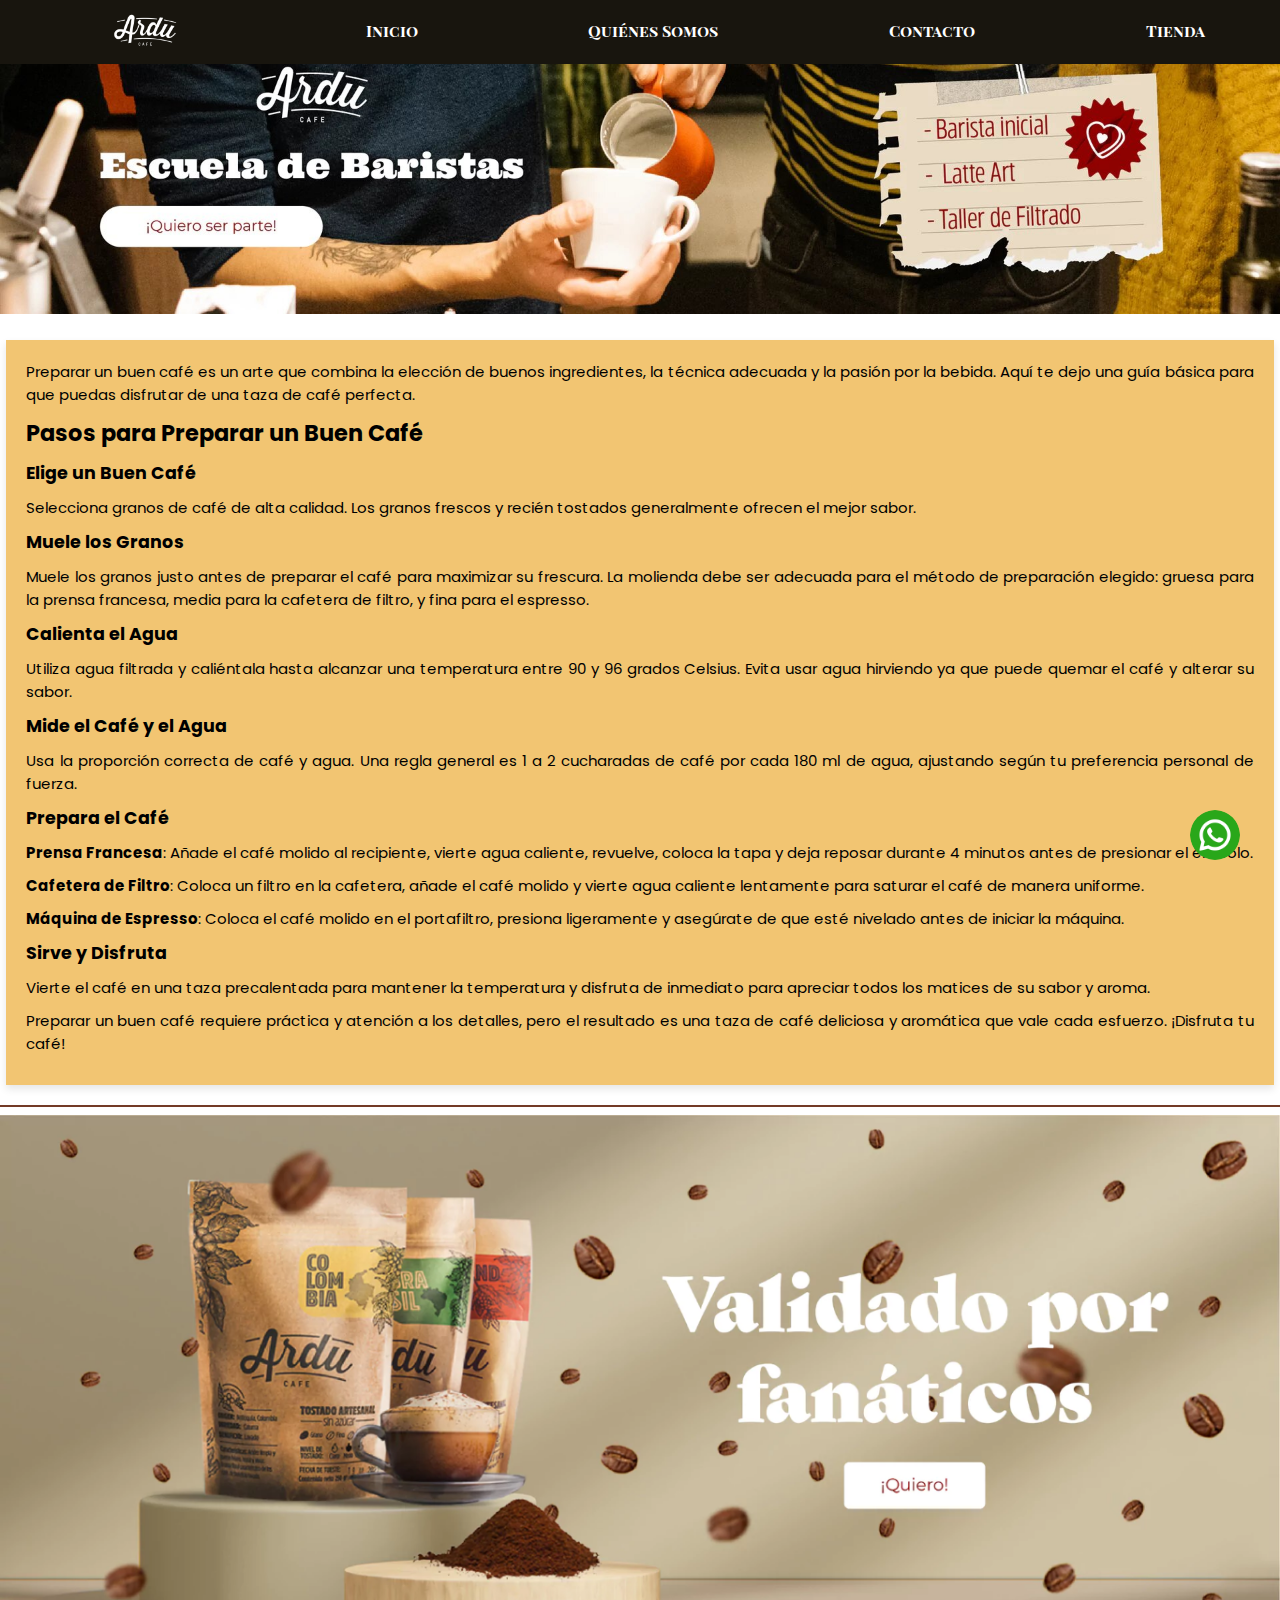
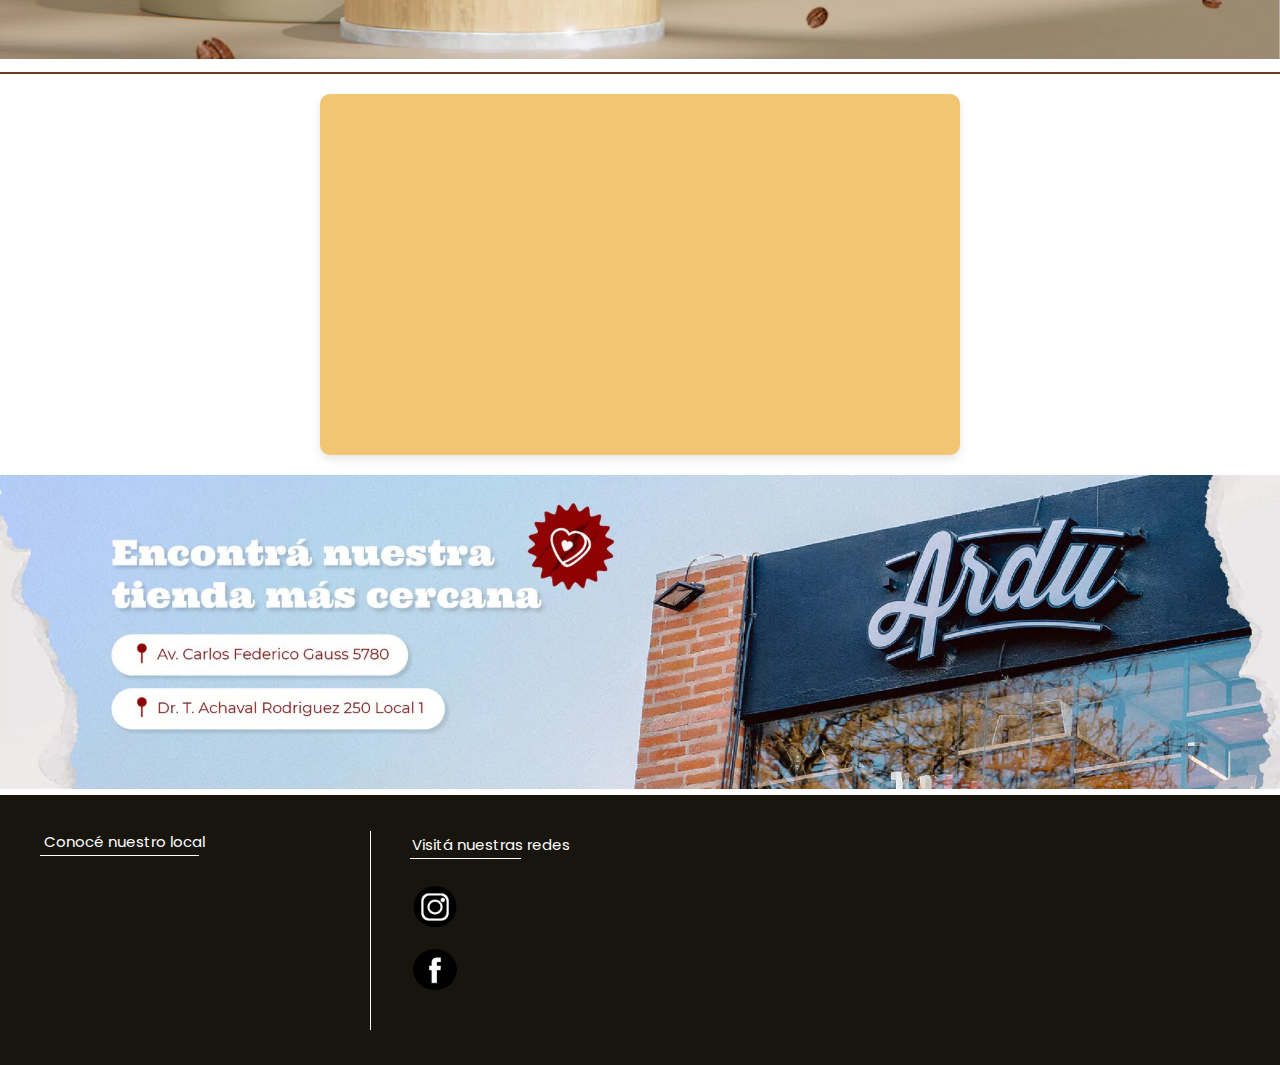
==== commit 150f212f: "Merge branch 'main' of https://github.com/japgarro/codo-a-codo-node" ====
--- a/index.html
+++ b/index.html
@@ -106,8 +106,35 @@
             </p>
           </div>
         </div>
-      </div>
-     
+    </div>
+</div>
+        <hr>
+
+        <div class="banner">
+
+            <a href="./tienda/tienda.html">
+                <img src="img/cafe.PNG" alt="link a tienda">
+            </a>
+
+        </div>
+
+        <hr>
+
+        <div class="card-container1">
+            <div class="card1">
+               
+                <iframe width="560" height="315" src="https://www.youtube.com/embed/J4HzXp9AH4Q?si=ucoblBwAC3ElqfMC" title="YouTube video player" frameborder="0" allow="accelerometer; autoplay; clipboard-write; encrypted-media; gyroscope; picture-in-picture; web-share" referrerpolicy="strict-origin-when-cross-origin" allowfullscreen></iframe>
+            </div>
+        </div>
+
+        <div class="banner">
+
+            
+         <img src="img//locales.jpg" alt="banner locales">
+           
+
+        </div>
+
     </main>
 
     <footer>
--- a/styles.css
+++ b/styles.css
@@ -35,6 +35,9 @@
 nav {
     background-color: #18150E;
     padding: 10px;
+    width: 100%;
+    position: fixed;
+    z-index: 1;
 }
 
 ul {
@@ -279,18 +282,38 @@
 }
 
 .card {
-    /* Estilos de la tarjeta */
-    background-color: #F2C572; /* Color de fondo de la tarjeta */
-    border-radius: 10px; /* Bordes redondeados */
-    box-shadow: 0 4px 8px rgba(0, 0, 0, 0.1); /* Sombra suave */
-    width: 100%; /* Ocupa todo el ancho disponible */
-    margin: 0; /* Elimina los márgenes */
+    background-color: #F2C572; /
+    border-radius: 10px; 
+    box-shadow: 0 4px 8px rgba(0, 0, 0, 0.1); 
+    width: 100%; 
+    margin: 0; 
 }
 
 .card-container {
-    /* Estilos del contenedor de la tarjeta */
-    margin: 20px auto; /* Margen exterior para centrar la tarjeta */
-    max-width: 99%; /* Ancho máximo de la tarjeta */
+  
+    margin: 20px auto; 
+    max-width: 99%; 
     
 }
 
+.card-container1 {
+    margin: 20px auto; 
+    max-width: 99%;
+    display: flex;
+    justify-content: center;
+}
+
+.card1 {
+    background-color: #F2C572;
+    border-radius: 10px;
+    box-shadow: 0 4px 8px rgba(0, 0, 0, 0.1);
+    width: 100%;
+    max-width: 600px;
+    padding: 20px;
+    text-align: center;
+}
+
+.card1 iframe {
+    width: 100%;
+    border-radius: 10px;
+}
